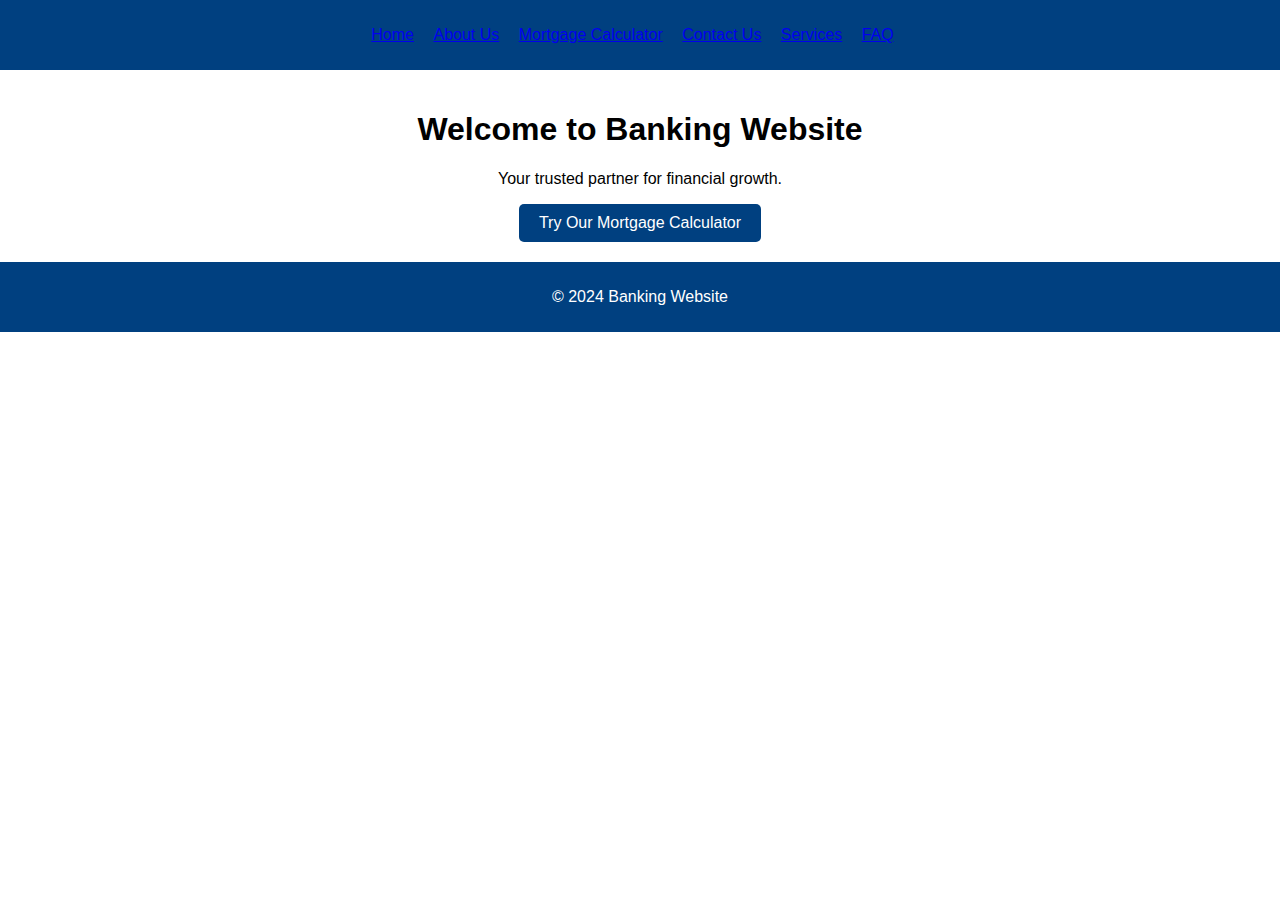
==== index.html @ 3d72f0dc "Index page structuring and styling" ====
<!DOCTYPE html>
<html lang="en">
<head>
    <meta charset="UTF-8">
    <meta name="viewport" content="width=device-width, initial-scale=1.0">
    <title>Banking Website</title>
    <link rel="stylesheet" href="css/style.css">
</head>
<body>
    <header>
        <nav>
            <ul>
                <li><a href="index.html">Home</a></li>
                <li><a href="about.html">About Us</a></li>
                <li><a href="mortgage.html">Mortgage Calculator</a></li>
                <li><a href="contact.html">Contact Us</a></li>
                <li><a href="services.html">Services</a></li>
                <li><a href="faq.html">FAQ</a></li>
            </ul>
        </nav>
    </header>
    <main>
        <h1>Welcome to Banking Website</h1>
        <p>Your trusted partner for financial growth.</p>
        <a href="mortgage.html" class="button">Try Our Mortgage Calculator</a>
    </main>
    <footer>
        <p>&copy; 2024 Banking Website</p>
    </footer>
</body>
</html>
---- css/style.css ----
body {
    font-family: Arial, sans-serif;
    margin: 0;
    padding: 0;
}

header, footer {
    background-color: #004080;
    color: white;
    text-align: center;
    padding: 10px 0;
}

nav ul {
    list-style-type: none;
    padding: 0;
}

nav ul li {
    display: inline;
    margin-right: 15px;
}

main {
    text-align: center;
    padding: 20px;
}

.button {
    display: inline-block;
    padding: 10px 20px;
    background-color: #004080;
    color: white;
    text-decoration: none;
    border-radius: 5px;
}

.button:hover {
    background-color: #003060;
}
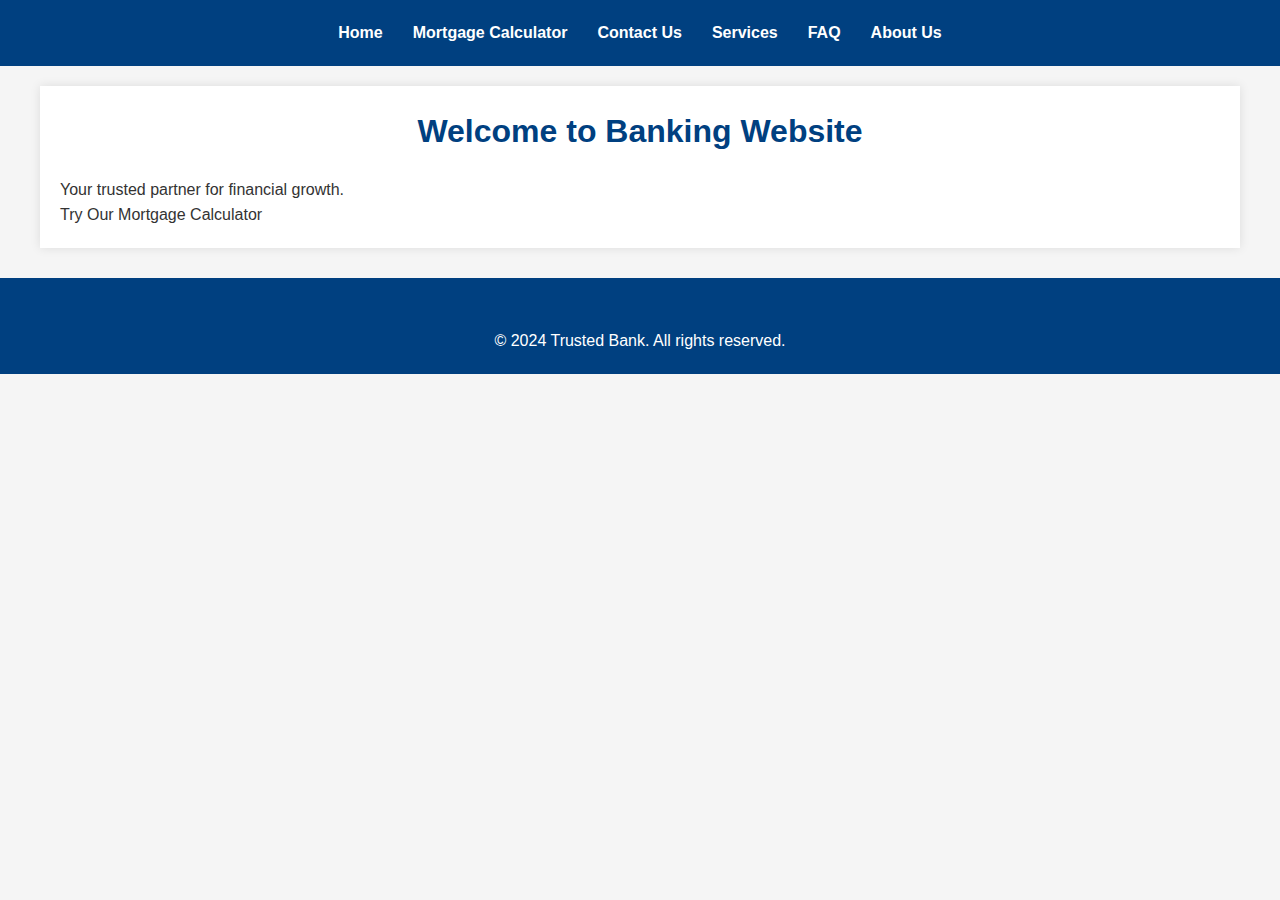
==== commit db607201: "changes" ====
--- a/index.html
+++ b/index.html
@@ -5,27 +5,17 @@
     <meta name="viewport" content="width=device-width, initial-scale=1.0">
     <title>Banking Website</title>
     <link rel="stylesheet" href="css/style.css">
+    
 </head>
+<script src="js/header_footer.js"></script>
 <body>
-    <header>
-        <nav>
-            <ul>
-                <li><a href="index.html">Home</a></li>
-                <li><a href="about.html">About Us</a></li>
-                <li><a href="mortgage.html">Mortgage Calculator</a></li>
-                <li><a href="contact.html">Contact Us</a></li>
-                <li><a href="services.html">Services</a></li>
-                <li><a href="faq.html">FAQ</a></li>
-            </ul>
-        </nav>
-    </header>
+    <header> </header>
     <main>
         <h1>Welcome to Banking Website</h1>
         <p>Your trusted partner for financial growth.</p>
         <a href="mortgage.html" class="button">Try Our Mortgage Calculator</a>
     </main>
-    <footer>
-        <p>&copy; 2024 Banking Website</p>
-    </footer>
+    
+    <footer> </footer>
 </body>
 </html>
--- a/css/style.css
+++ b/css/style.css
@@ -1,40 +1,282 @@
+/* ==========================
+   RESET & BASE STYLES
+========================== */
+* {
+    margin: 0;
+    padding: 0;
+    box-sizing: border-box;
+}
+
 body {
     font-family: Arial, sans-serif;
-    margin: 0;
+    line-height: 1.6;
+    color: #333;
+    background-color: #f5f5f5;
+    margin: 0;
+}
+
+a {
+    text-decoration: none;
+    color: inherit;
+}
+
+img {
+    max-width: 100%;
+    height: auto;
+    display: block;
+}
+
+ul {
+    list-style: none;
     padding: 0;
-}
-
-header, footer {
+    margin: 0;
+}
+
+/* ==========================
+   LAYOUT
+========================== */
+header {
     background-color: #004080;
     color: white;
-    text-align: center;
     padding: 10px 0;
-}
-
-nav ul {
-    list-style-type: none;
-    padding: 0;
-}
-
-nav ul li {
-    display: inline;
-    margin-right: 15px;
+    text-align: center;
+}
+
+header nav ul {
+    display: inline-flex;
+    justify-content: center;
+}
+
+header nav ul li {
+    margin: 0 15px;
+}
+
+header nav ul li a {
+    font-weight: bold;
+    color: white;
+    transition: color 0.3s ease;
+}
+
+header nav ul li a:hover {
+    color: #ff9900;
+}
+
+footer {
+    background-color: #004080;
+    color: white;
+    text-align: center;
+    padding: 10px 0;
+    margin-top: 30px;
 }
 
 main {
-    text-align: center;
+    max-width: 1200px;
+    margin: 20px auto;
     padding: 20px;
-}
-
-.button {
+    background: white;
+    box-shadow: 0 0 10px rgba(0, 0, 0, 0.1);
+}
+
+main h1 {
+    text-align: center;
+    color: #004080;
+    margin-bottom: 20px;
+}
+
+/* ==========================
+   BUTTONS
+========================== */
+button,
+.btn {
     display: inline-block;
     padding: 10px 20px;
+    font-size: 1rem;
+    color: white;
     background-color: #004080;
-    color: white;
-    text-decoration: none;
-    border-radius: 5px;
-}
-
-.button:hover {
+    border: none;
+    border-radius: 5px;
+    cursor: pointer;
+    transition: background-color 0.3s ease, transform 0.2s ease;
+}
+
+button:hover,
+.btn:hover {
     background-color: #003060;
-}
+    transform: scale(1.05);
+}
+
+button:focus,
+.btn:focus {
+    outline: none;
+    box-shadow: 0 0 5px rgba(0, 64, 128, 0.7);
+}
+
+button[disabled],
+.btn[disabled] {
+    background-color: #ccc;
+    cursor: not-allowed;
+    transform: none;
+}
+
+/* ==========================
+   HERO SECTION
+========================== */
+.hero {
+    text-align: center;
+    padding: 60px 20px;
+    background-color: #e6f2ff;
+    background-size: cover;
+    background-position: center;
+    color: #004080;
+}
+
+.hero h1 {
+    font-size: 2.5rem;
+    margin-bottom: 20px;
+}
+
+.hero p {
+    font-size: 1.2rem;
+    margin-bottom: 30px;
+}
+
+.hero .btn {
+    margin-top: 20px;
+}
+
+/* ==========================
+   FEATURES SECTION
+========================== */
+.features {
+    display: flex;
+    justify-content: space-around;
+    padding: 30px 20px;
+    background-color: #f9f9f9;
+    flex-wrap: wrap;
+}
+
+.features .feature {
+    width: 30%;
+    padding: 20px;
+    background-color: white;
+    box-shadow: 0 0 10px rgba(0, 0, 0, 0.1);
+    text-align: center;
+    margin-bottom: 20px;
+}
+
+.features .feature h2 {
+    color: #004080;
+    margin-bottom: 10px;
+}
+
+.features .feature p {
+    font-size: 0.9rem;
+}
+
+/* ==========================
+   FORMS
+========================== */
+form {
+    max-width: 500px;
+    margin: 20px auto;
+    display: flex;
+    flex-direction: column;
+    background: #f9f9f9;
+    padding: 20px;
+    border: 1px solid #ddd;
+    border-radius: 5px;
+}
+
+form label {
+    font-weight: bold;
+    margin: 10px 0 5px;
+}
+
+form input,
+form textarea {
+    padding: 10px;
+    margin-bottom: 15px;
+    border: 1px solid #ccc;
+    border-radius: 5px;
+    font-size: 1rem;
+}
+
+form input:focus,
+form textarea:focus {
+    outline: none;
+    border-color: #004080;
+}
+
+form button {
+    align-self: flex-start;
+}
+
+/* ==========================
+   FAQ SECTION
+========================== */
+.faq {
+    max-width: 800px;
+    margin: 20px auto;
+    padding: 10px;
+    border: 1px solid #ccc;
+    border-radius: 5px;
+    background-color: #f9f9f9;
+}
+
+.faq-item {
+    margin-bottom: 15px;
+    border-bottom: 1px solid #ddd;
+    padding: 10px 0;
+}
+
+.faq-item:last-child {
+    border-bottom: none;
+}
+
+.question {
+    font-weight: bold;
+    cursor: pointer;
+    color: #004080;
+    transition: color 0.3s ease;
+}
+
+.question:hover {
+    color: #003060;
+}
+
+.answer {
+    display: none;
+    margin-top: 10px;
+    font-size: 0.95rem;
+    line-height: 1.5;
+}
+
+.answer p {
+    margin: 0;
+}
+
+/* ==========================
+   RESPONSIVE DESIGN
+========================== */
+@media (max-width: 768px) {
+    header nav ul {
+        flex-direction: column;
+    }
+
+    .features {
+        flex-direction: column;
+        align-items: center;
+    }
+
+    .features .feature {
+        width: 90%;
+    }
+
+    form {
+        width: 90%;
+    }
+
+    .faq {
+        width: 90%;
+    }
+}
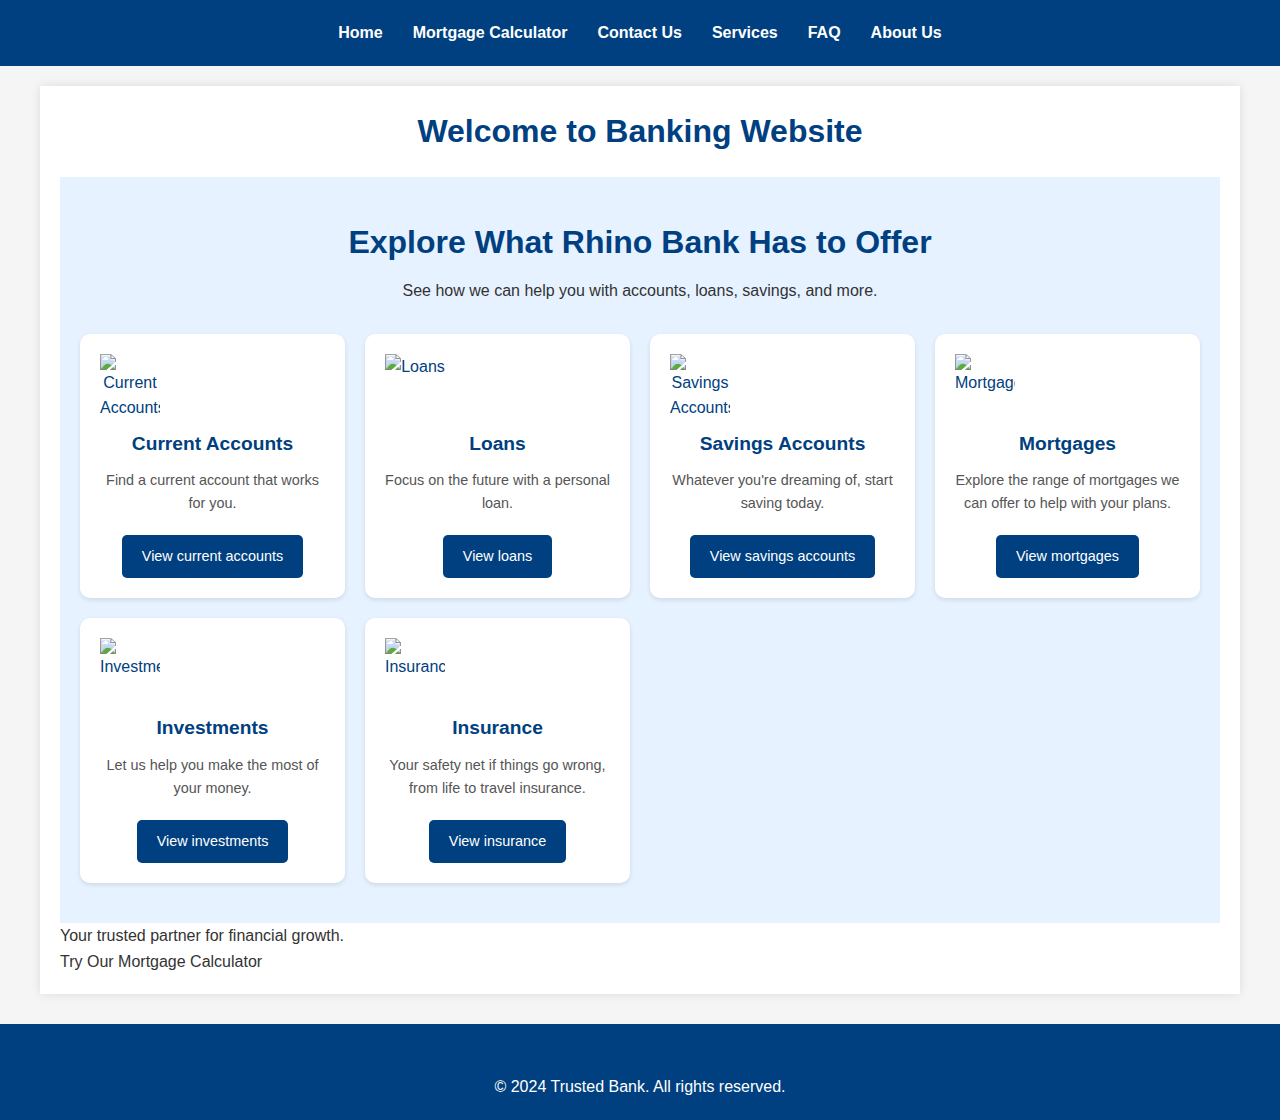
==== commit 2aa9a135: "'what we offer'section added to index page" ====
--- a/index.html
+++ b/index.html
@@ -12,6 +12,50 @@
     <header> </header>
     <main>
         <h1>Welcome to Banking Website</h1>
+        <!-- Explore What We Offer Section -->
+<section class="offerings">
+    <h2>Explore What Rhino Bank Has to Offer</h2>
+    <p>See how we can help you with accounts, loans, savings, and more.</p>
+    <div class="offerings-grid">
+        <div class="offering">
+            <img src="images/current-accounts-icon.png" alt="Current Accounts">
+            <h3>Current Accounts</h3>
+            <p>Find a current account that works for you.</p>
+            <a href="contact.html" class="btn">View current accounts</a>
+        </div>
+        <div class="offering">
+            <img src="images/loans-icon.png" alt="Loans">
+            <h3>Loans</h3>
+            <p>Focus on the future with a personal loan.</p>
+            <a href="contact.html" class="btn">View loans</a>
+        </div>
+        <div class="offering">
+            <img src="images/savings-icon.png" alt="Savings Accounts">
+            <h3>Savings Accounts</h3>
+            <p>Whatever you're dreaming of, start saving today.</p>
+            <a href="contact.html" class="btn">View savings accounts</a>
+        </div>
+        <div class="offering">
+            <img src="images/mortgages-icon.png" alt="Mortgages">
+            <h3>Mortgages</h3>
+            <p>Explore the range of mortgages we can offer to help with your plans.</p>
+            <a href="contact.html" class="btn">View mortgages</a>
+        </div>
+        <div class="offering">
+            <img src="images/investments-icon.png" alt="Investments">
+            <h3>Investments</h3>
+            <p>Let us help you make the most of your money.</p>
+            <a href="contact.html" class="btn">View investments</a>
+        </div>
+        <div class="offering">
+            <img src="images/insurance-icon.png" alt="Insurance">
+            <h3>Insurance</h3>
+            <p>Your safety net if things go wrong, from life to travel insurance.</p>
+            <a href="contact.html" class="btn">View insurance</a>
+        </div>
+    </div>
+</section>
+
         <p>Your trusted partner for financial growth.</p>
         <a href="mortgage.html" class="button">Try Our Mortgage Calculator</a>
     </main>
--- a/css/style.css
+++ b/css/style.css
@@ -280,3 +280,71 @@
         width: 90%;
     }
 }
+
+/* Offerings Section */
+.offerings {
+    padding: 40px 20px;
+    text-align: center;
+    background-color: #e6f2ff;
+    color: #004080;
+}
+
+.offerings h2 {
+    font-size: 2rem;
+    margin-bottom: 10px;
+}
+
+.offerings p {
+    font-size: 1rem;
+    margin-bottom: 30px;
+    color: #333;
+}
+
+.offerings-grid {
+    display: grid;
+    grid-template-columns: repeat(auto-fit, minmax(250px, 1fr));
+    gap: 20px;
+    max-width: 1200px;
+    margin: 0 auto;
+}
+
+.offering {
+    background-color: white;
+    padding: 20px;
+    border-radius: 10px;
+    box-shadow: 0 2px 5px rgba(0, 0, 0, 0.1);
+    text-align: center;
+}
+
+.offering img {
+    width: 60px;
+    height: 60px;
+    margin-bottom: 15px;
+}
+
+.offering h3 {
+    font-size: 1.2rem;
+    margin-bottom: 10px;
+    color: #004080;
+}
+
+.offering p {
+    font-size: 0.9rem;
+    margin-bottom: 20px;
+    color: #555;
+}
+
+.offering .btn {
+    background-color: #004080;
+    color: white;
+    padding: 10px 20px;
+    border: none;
+    border-radius: 5px;
+    text-decoration: none;
+    font-size: 0.9rem;
+    transition: background-color 0.3s ease;
+}
+
+.offering .btn:hover {
+    background-color: #003060;
+}
